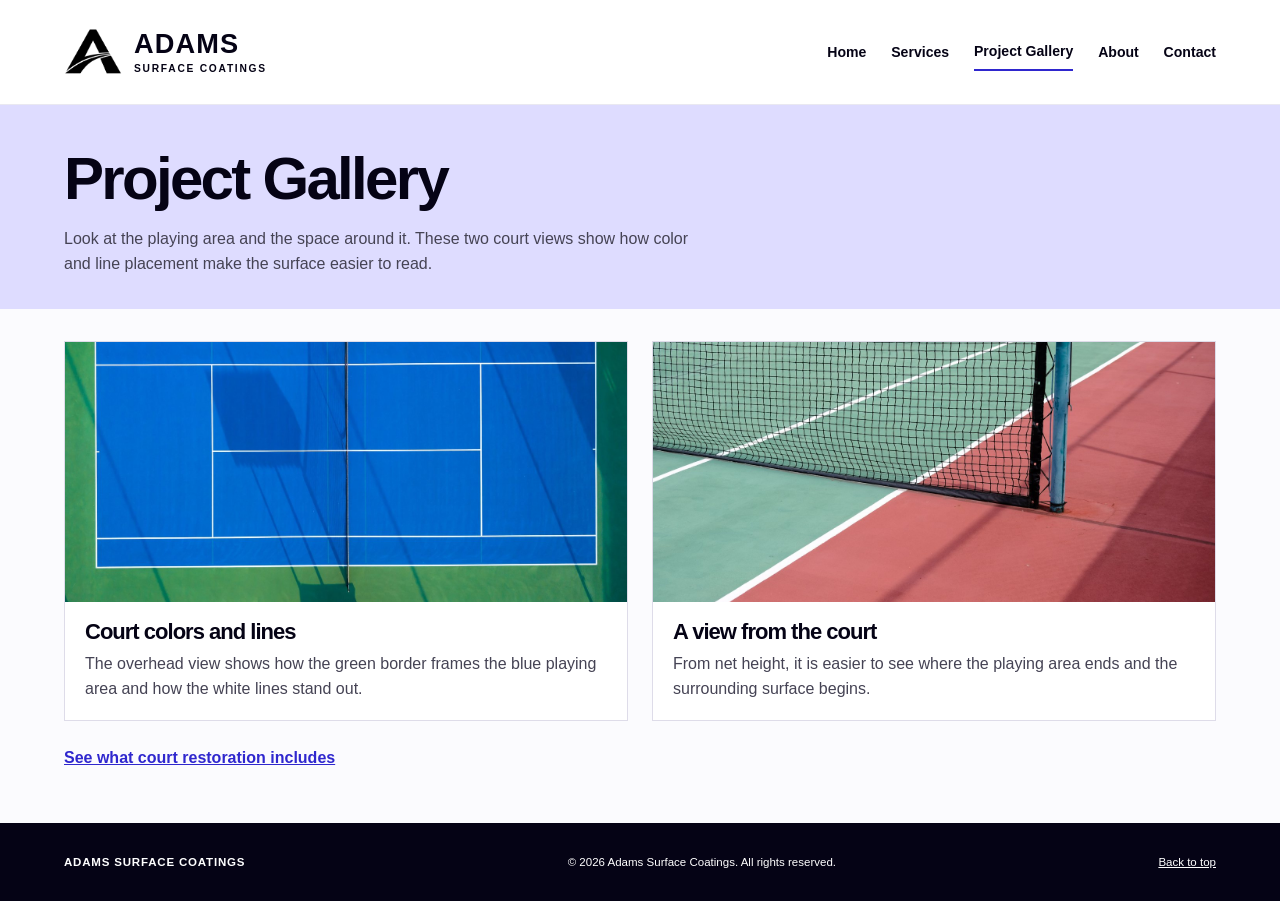
==== gallery.html @ 204c4d57 "Project Update" ====
<!DOCTYPE html>
<html lang="en">
<head>
  <meta charset="utf-8">
  <meta name="viewport" content="width=device-width, initial-scale=1">
  <meta name="description" content="See examples of tennis court colors, playing lines, and surface details in the Adams Surface Coatings gallery.">
  <title>Project Gallery | Adams Surface Coatings</title>
  <link rel="stylesheet" href="styles.css?v=2">
  <link rel="icon" href="logo.png?v=20261102" type="image/png">
</head>
<body>
  <a class="skip-link" href="#main">Skip to content</a>
  <header class="site-header" id="top">
    <div class="container header-inner">
      <a class="brand" href="index.html" aria-label="Adams Surface Coatings home">
        <img src="logo.png?v=20261102" alt="" width="58" height="58">
        <span>ADAMS<small>SURFACE COATINGS</small></span>
      </a>
      <nav aria-label="Main navigation">
        <a href="index.html">Home</a>
        <a href="services.html">Services</a>
        <a href="gallery.html" aria-current="page">Project Gallery</a>
        <a href="index.html#about">About</a>
        <a href="index.html#contact">Contact</a>
      </nav>
    </div>
  </header>
  <main id="main">
    <section class="page-intro">
      <div class="container">
        <h1>Project Gallery</h1>
        <p>Look at the playing area and the space around it. These two court views show how color and line placement make the surface easier to read.</p>
      </div>
    </section>
    <section class="page-content" aria-label="Tennis court photos">
      <div class="container">
        <div class="page-photos">
          <figure class="photo-card">
            <img src="tennis-court.jpg?v=2" alt="Overhead view of a blue tennis court with white playing lines and a green border" width="1440" height="1079">
            <figcaption>
              <h2>Court colors and lines</h2>
              <p>The overhead view shows how the green border frames the blue playing area and how the white lines stand out.</p>
            </figcaption>
          </figure>
          <figure class="photo-card">
            <img src="court-detail.jpg?v=2" alt="Court-level view of a net across a red and green tennis court" width="1440" height="960">
            <figcaption>
              <h2>A view from the court</h2>
              <p>From net height, it is easier to see where the playing area ends and the surrounding surface begins.</p>
            </figcaption>
          </figure>
        </div>
        <p class="page-link"><a class="text-link" href="services.html">See what court restoration includes</a></p>
      </div>
    </section>
  </main>
  <footer>
    <div class="container footer-inner">
      <a class="footer-name" href="index.html">ADAMS SURFACE COATINGS</a>
      <p>© 2026 Adams Surface Coatings. All rights reserved.</p>
      <a href="#top">Back to top</a>
    </div>
  </footer>
</body>
</html>
---- styles.css ----
* { box-sizing: border-box; }
body { margin: 0; color: #050315; background: #fbfbfe; font-family: Arial, Helvetica, sans-serif; line-height: 1.6; }
img { display: block; max-width: 100%; height: auto; }
a { color: #2f27ce; text-decoration: underline; }
a:hover { color: #433bff; }
a:focus, button:focus, input:focus, select:focus, textarea:focus { outline: 3px solid #433bff; outline-offset: 5px; }
h1, h2, h3, p, figure { margin-top: 0; }
h1, h2, h3 { line-height: 1.08; letter-spacing: -.045em; }
h1 { font-size: 60px; margin-bottom: 1.35rem; }
h2 { font-size: 48px; margin-bottom: 1.2rem; }
h3 { font-size: 1.6rem; }
.container { width: 90%; max-width: 1180px; margin: 0 auto; }
.skip-link { position: absolute; left: 1rem; top: -6rem; z-index: 10; background: white; padding: 1rem; }
.skip-link:focus { top: 1rem; }
.site-header { background: white; border-bottom: 1px solid #e9e8f1; }
.header-inner, .brand, nav, .footer-inner { display: flex; align-items: center; }
.header-inner { min-height: 104px; justify-content: space-between; gap: 2rem; }
.brand { gap: .75rem; color: #050315; text-decoration: none; line-height: 1; font-size: 1.7rem; font-weight: 800; letter-spacing: .04em; }
.brand img { width: 58px; height: 58px; object-fit: contain; }
.brand small { display: block; font-size: .64rem; letter-spacing: .17em; margin-top: .45rem; }
nav { flex-wrap: wrap; gap: 1.55rem; }
nav a { color: #050315; font-size: .88rem; font-weight: 600; text-decoration: none; padding: .45rem 0; }
nav a[aria-current] { border-bottom: 2px solid #2f27ce; }
.hero { padding: 48px 0 58px; }
.hero-grid { display: grid; grid-template-columns: 1fr 1fr; gap: 52px; align-items: center; }
.eyebrow { color: #2f27ce; font-size: .72rem; font-weight: 700; letter-spacing: .15em; margin-bottom: 1.15rem; }
.intro { max-width: 420px; color: #454354; font-size: 1.03rem; margin-bottom: 1.7rem; }
.hero-photo { margin: 0; background: #dedcff; border-radius: 4px 4px 110px 4px; overflow: hidden; }
.hero-photo img { width: 100%; height: 500px; object-fit: cover; }
.button { display: inline-flex; gap: 2rem; align-items: center; justify-content: space-between; border: 0; border-radius: 3px; padding: .9rem 1.2rem; background: #2f27ce; color: white; font: inherit; font-weight: 600; text-decoration: none; cursor: pointer; }
.button:hover { background: #241da2; color: white; }
.text-link { display: inline-block; font-weight: 600; }
.hero .text-link { display: block; margin-top: 1.05rem; font-size: .88rem; }
.section { padding: 72px 0; }
.section-heading { display: grid; grid-template-columns: 1fr 1fr; align-items: end; gap: 4rem; margin-bottom: 2rem; }
.section-heading p:last-child { color: #454354; max-width: 350px; }
.service-grid { display: grid; grid-template-columns: 1fr 1fr 1fr; gap: 20px; }
.service-card { padding: 28px; background: white; border: 1px solid #dedce9; border-top: 3px solid #2f27ce; }
.card-number { display: block; color: #2f27ce; font-size: .68rem; letter-spacing: .13em; font-weight: 700; margin-bottom: 2rem; }
.service-card h3 { min-height: 3.5rem; }
.service-card p { color: #454354; font-size: .94rem; }
.service-card a { font-size: .85rem; font-weight: 700; }
.table-wrap { margin-top: 36px; overflow-x: auto; }
table { border-collapse: collapse; width: 100%; background: white; font-size: .92rem; }
caption { text-align: left; font-size: 1.15rem; font-weight: 700; padding-bottom: 1rem; }
th, td { border-bottom: 1px solid #dedce9; padding: 16px; text-align: left; }
thead { background: #dedcff; }
tbody th { font-weight: 600; }
.gallery { background: #dedcff; }
.gallery-grid, .about-grid, .contact-grid { display: grid; grid-template-columns: 1fr 1fr; gap: 64px; align-items: center; }
.gallery-grid img { width: 100%; height: 350px; object-fit: cover; border-radius: 4px; }
.gallery-grid p, .about p, .contact p { color: #454354; }
.gallery-grid .eyebrow, .about .eyebrow, .contact .eyebrow { color: #2f27ce; }
.about-grid, .contact-grid { align-items: start; }
.contact { background: #f0effb; }
.contact h2 { max-width: 400px; }
.form-grid { display: grid; grid-template-columns: 1fr 1fr; gap: 16px; }
label { display: block; font-size: .85rem; font-weight: 600; }
input, select, textarea { width: 100%; min-width: 0; margin-top: 6px; padding: 11px; border: 1px solid #918da6; border-radius: 3px; color: #050315; background: white; font: inherit; }
textarea { resize: vertical; }
.full-width { grid-column: 1 / -1; }
form .button { margin-top: 18px; }
.form-note { font-size: .78rem; margin-top: 14px; }
footer { background: #050315; color: white; padding: 30px 0; }
.footer-inner { justify-content: space-between; gap: 24px; flex-wrap: wrap; font-size: .72rem; }
.footer-inner p { margin: 0; }
footer a { color: white; }
.footer-name { font-weight: 700; letter-spacing: .07em; text-decoration: none; }

.page-intro {
  padding: 42px 0 32px;
  background: #dedcff;
}
.page-intro h1 {
  margin-bottom: 14px;
}
.page-intro p {
  max-width: 650px;
  margin-bottom: 0;
  color: #454354;
}
.page-content {
  padding: 32px 0 52px;
}
.page-content h2 {
  font-size: 32px;
}
.page-photos {
  display: grid;
  grid-template-columns: 1fr 1fr;
  gap: 24px;
}
.photo-card {
  margin: 0;
  border: 1px solid #dedce9;
  background: white;
}
.photo-card img {
  width: 100%;
  height: 260px;
  object-fit: cover;
}
.photo-card figcaption {
  padding: 18px 20px;
}
.photo-card h2 {
  margin-bottom: 7px;
  font-size: 22px;
}
.photo-card p {
  margin-bottom: 0;
  color: #454354;
}
.page-link {
  margin: 24px 0 0;
}
.service-photo {
  margin: 32px 0 0;
}
.service-photo img {
  width: 100%;
  height: 240px;
  object-fit: cover;
}
.service-photo figcaption {
  margin-top: 8px;
  color: #454354;
}

@media (max-width: 850px) {
  .header-inner { padding-top: 20px; padding-bottom: 20px; flex-direction: column; align-items: flex-start; gap: 18px; }
  h1 { font-size: 48px; }
  h2 { font-size: 36px; }
  nav { gap: 1rem; }
  .hero-grid { gap: 28px; }
  .hero-photo img { height: 420px; }
  .service-grid { grid-template-columns: 1fr; }
  .service-card h3 { min-height: 0; }
  .card-number { margin-bottom: 1rem; }
  .section-heading, .gallery-grid, .about-grid, .contact-grid { grid-template-columns: 1fr; gap: 24px; }
}
@media (max-width: 600px) {
  .container { width: 90%; }
  nav { gap: .85rem; }
  nav a { font-size: .77rem; }
  h1 { font-size: 44px; }
  h2 { font-size: 32px; }
  .hero { padding-top: 32px; padding-bottom: 32px; }
  .hero-grid { grid-template-columns: 1fr; }
  .hero-photo img { height: 330px; }
  .section { padding-top: 48px; padding-bottom: 48px; }
  .form-grid { grid-template-columns: 1fr; }
  .gallery-grid img { height: 290px; }
  .page-photos { grid-template-columns: 1fr; }
  .photo-card img { height: 220px; }
  th, td { padding: 12px; font-size: .8rem; }
}
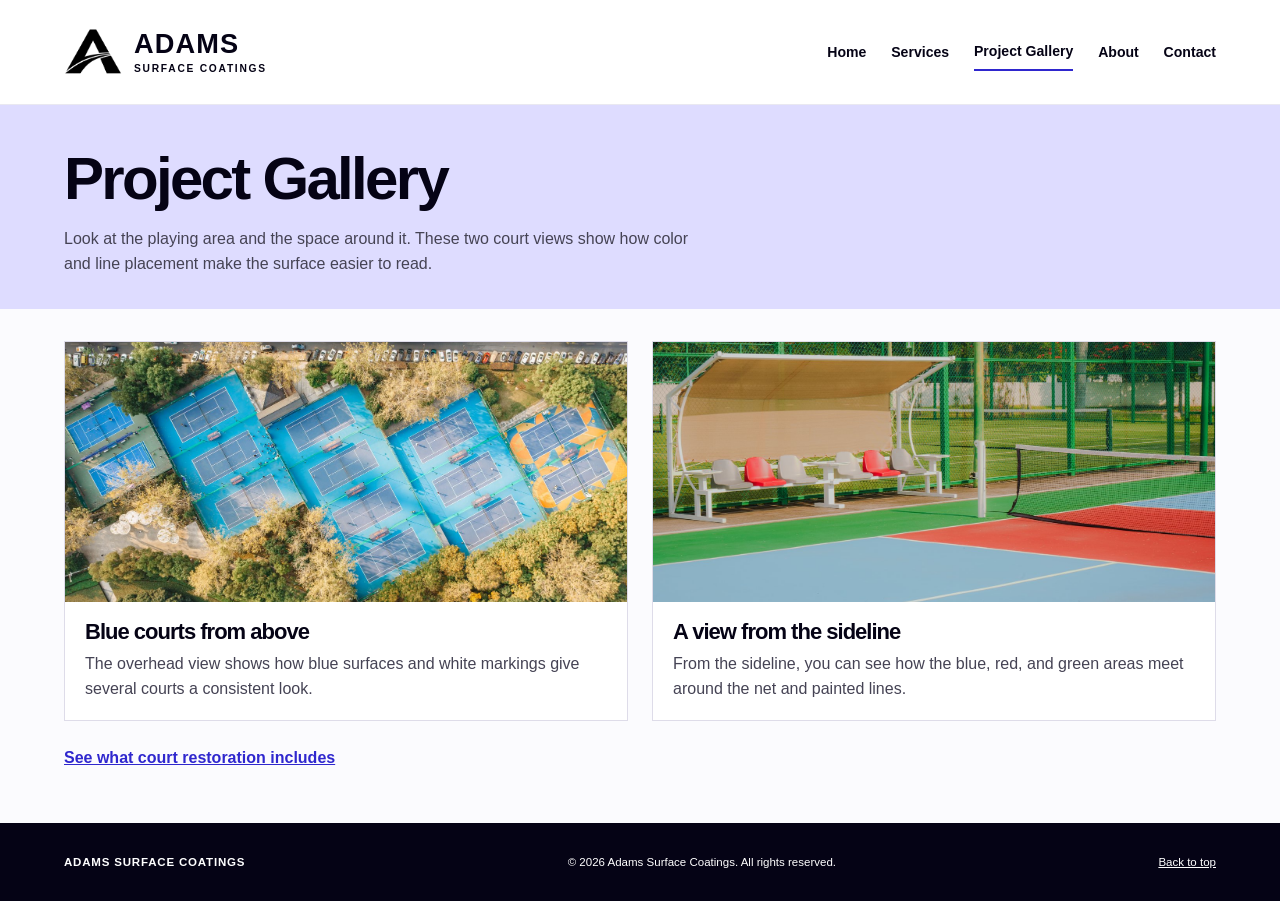
==== commit 5137d6c0: "Gallery Photos" ====
--- a/gallery.html
+++ b/gallery.html
@@ -36,17 +36,17 @@
       <div class="container">
         <div class="page-photos">
           <figure class="photo-card">
-            <img src="tennis-court.jpg?v=2" alt="Overhead view of a blue tennis court with white playing lines and a green border" width="1440" height="1079">
+            <img src="gallery-aerial.jpg" alt="Aerial view of blue tennis courts surrounded by trees" width="1440" height="959">
             <figcaption>
-              <h2>Court colors and lines</h2>
-              <p>The overhead view shows how the green border frames the blue playing area and how the white lines stand out.</p>
+              <h2>Blue courts from above</h2>
+              <p>The overhead view shows how blue surfaces and white markings give several courts a consistent look.</p>
             </figcaption>
           </figure>
           <figure class="photo-card">
-            <img src="court-detail.jpg?v=2" alt="Court-level view of a net across a red and green tennis court" width="1440" height="960">
+            <img src="gallery-sideline.jpg" alt="Blue, red, and green tennis court with benches along the sideline" width="1440" height="929">
             <figcaption>
-              <h2>A view from the court</h2>
-              <p>From net height, it is easier to see where the playing area ends and the surrounding surface begins.</p>
+              <h2>A view from the sideline</h2>
+              <p>From the sideline, you can see how the blue, red, and green areas meet around the net and painted lines.</p>
             </figcaption>
           </figure>
         </div>
